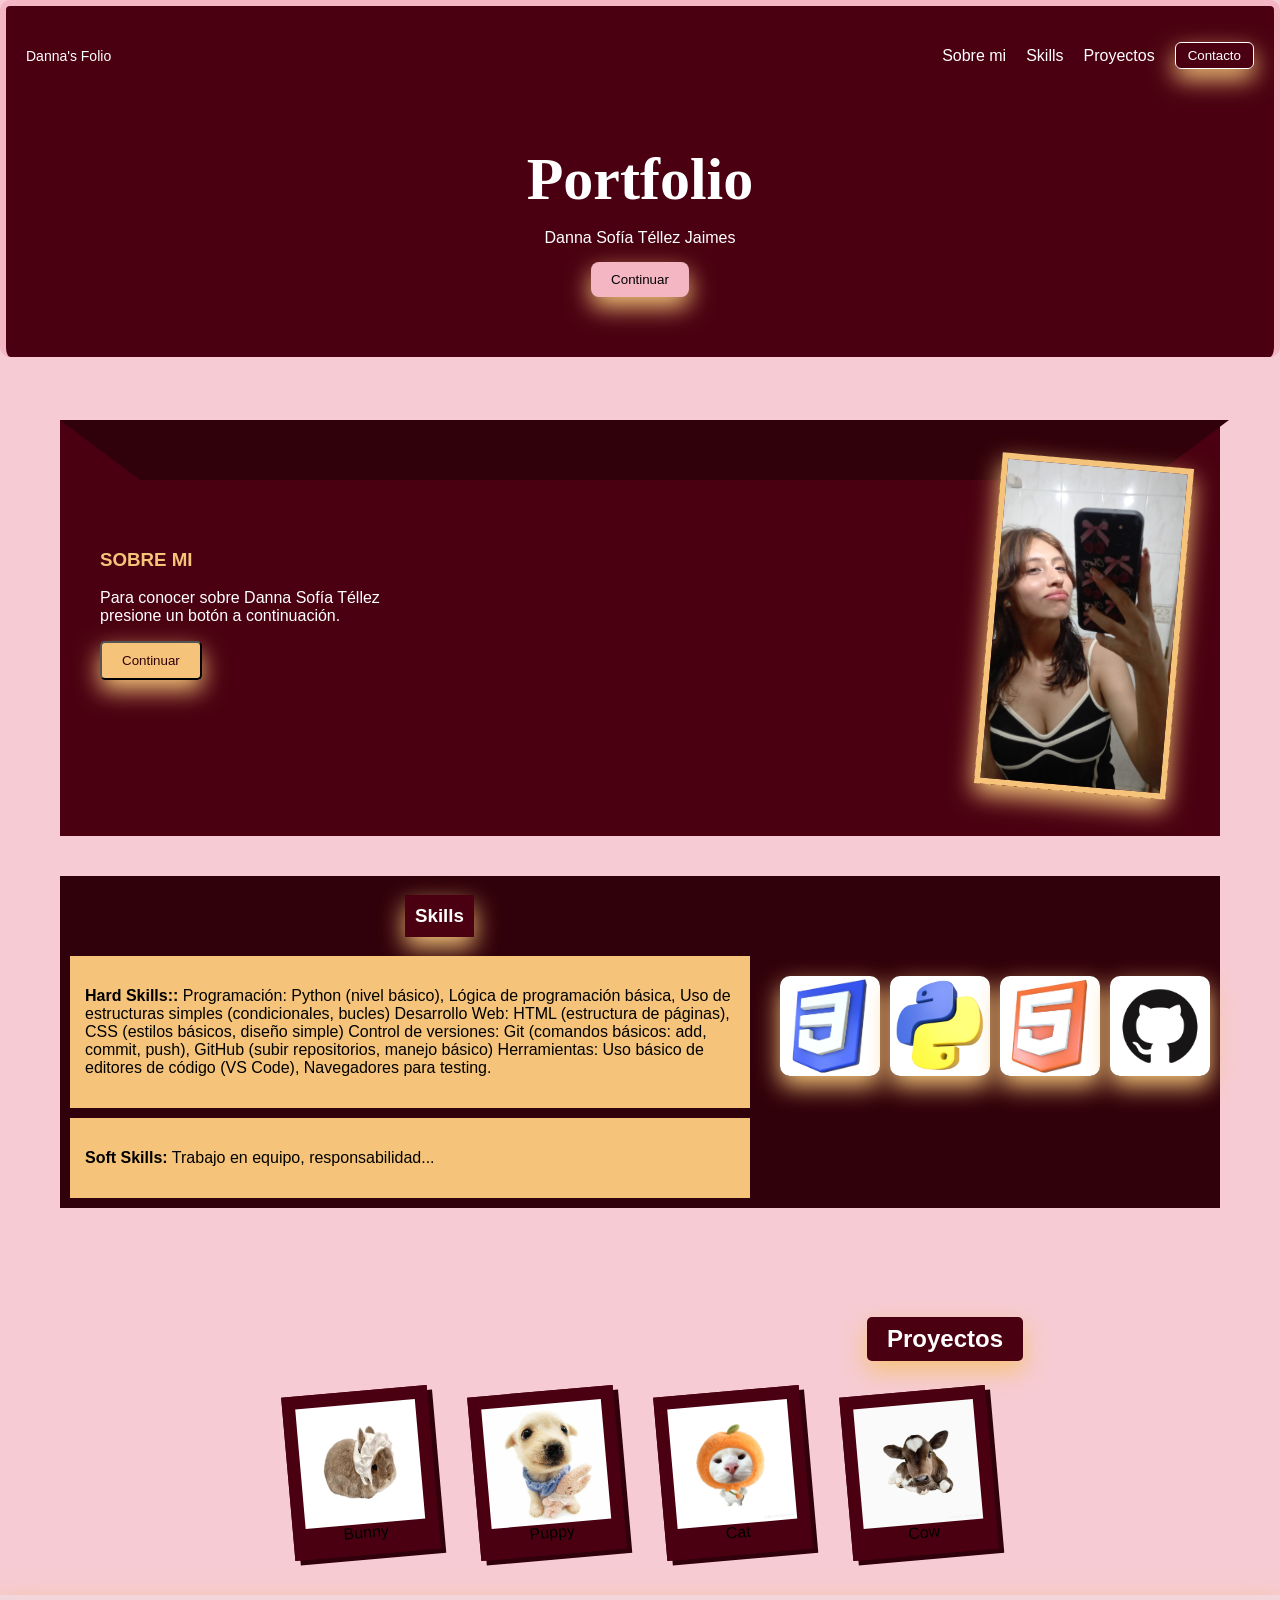
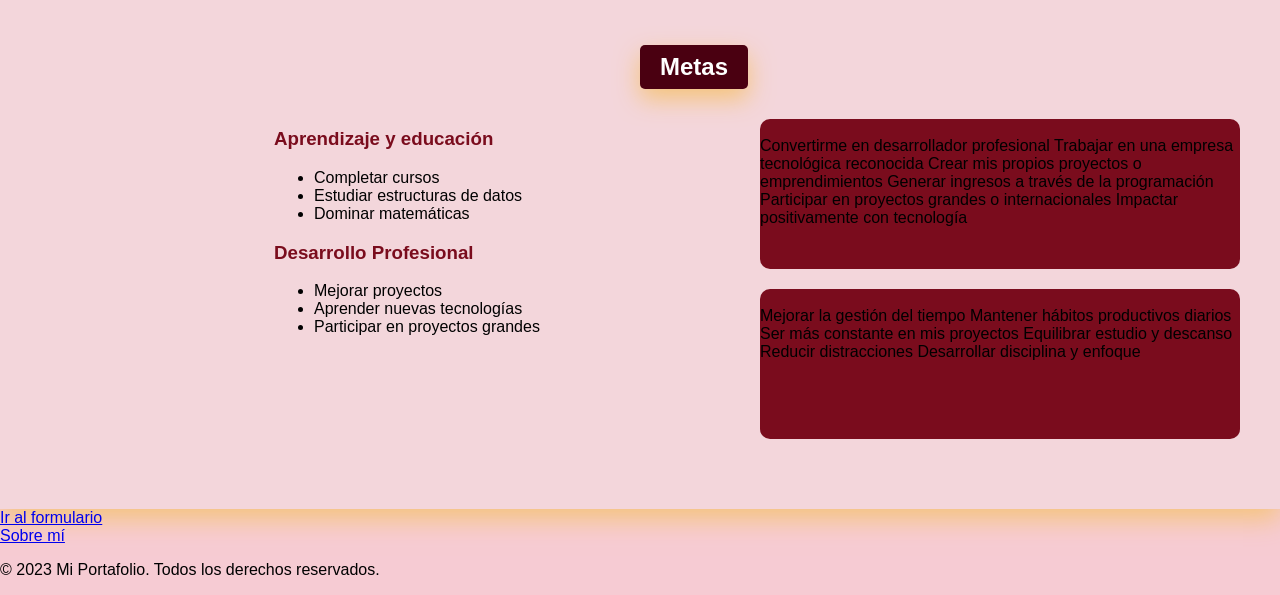
==== index.html @ 98235363 "first commit" ====
<!DOCTYPE html>
<html lang="es">

<head>
    <meta charset="UTF-8">
    <title>Portfolio</title>
    <link rel="stylesheet" href="style1.css">
</head>

<body>
    <main>
        <header class="hero">

            <nav class="navbar">
                <div class="logo">Danna's Folio</div>
                <ul class="menu">
                    <li>Sobre mi</li>
                    <li>Skills</li>
                    <li>Proyectos</li>
                    <li><button class="btn-nav">Contacto</button></li>
                </ul>
            </nav>

            <!-- CONTENIDO -->
            <div class="hero-content">
                <h1>Portfolio</h1>
                <p>Danna Sofía Téllez Jaimes</p>
                <button button onclick="window.location.href='sobre-mi.html'" class="btn-main">Continuar</button>
            </div>

        </header>
        <section class="about">

            <!-- SOBRE MI -->
            <div class="about-card">
                <div class="text">
                    <h3>SOBRE MI</h3>
                    <p>Para conocer sobre Danna Sofía Téllez presione un botón a continuación.</p>
                    <button onclick="window.location.href='sobre-mi.html'" class="btn">Continuar</button>
                </div>

                <div class="photo">
                    <img src="img/sobre-mi.jpg" alt="foto sobre mi">
                </div>
            </div>

            <!-- SKILLS -->
            <div class="skills-section">

                <div class="skills">
                    <h3>Skills</h3>
                    <div class="skills-box">
                        <p><strong>Hard Skills::</strong> Programación: Python (nivel básico), Lógica de programación
                            básica, Uso de estructuras simples (condicionales, bucles)
                            Desarrollo Web: HTML (estructura de páginas), CSS (estilos básicos, diseño simple)
                            Control de versiones: Git (comandos básicos: add, commit, push), GitHub (subir repositorios,
                            manejo básico)
                            Herramientas: Uso básico de editores de código (VS Code), Navegadores para testing.</p>
                    </div>
                    <div class="skills-box">
                        <p><strong>Soft Skills:</strong> Trabajo en equipo, responsabilidad...</p>
                    </div>
                </div>

                <!-- PANEL DERECHO DECORATIVO -->
                <div class="decor">
                    <div><img src="img/css.jpg" alt="CSS"></div>
                    <div><img src="img/python.jpg" alt="Python"></div>
                    <div><img src="img/html.jpg" alt="HTML"></div>
                    <div><img src="img/git.jpg" alt="GitHub"></div>
                </div>

            </div>

        </section>
        <!-- PROYECTOS -->
        <section class="proyectos">
            <h2 class="titulo">Proyectos</h2>

            <div class="cards">
                <div class="card">
                    <img src="img/bunny.jpg" alt="">Bunny<a href="https://github.com/sunisonfire/examen-GitHub.git"></a>
                </div>
                <div class="card">
                    <img src="img/puppy.jpg" alt="">Puppy<a href="https://github.com/sunisonfire/examen-GitHub.git"></a>
                </div>
                <div class="card">
                    <img src="img/cat.jpg" alt="">Cat<a href="https://github.com/sunisonfire/examen-GitHub.git"></a>
                </div>
                <div class="card">
                    <img src="img/cow.jpg" alt="">Cow<a href="https://github.com/sunisonfire/examen-GitHub.git"></a>
                </div>
            </div>
        </section>

        <!-- METAS -->
        <section class="metas">
            <h2 class="titulo">Metas</h2>

            <div class="contenido">
                <div class="texto">
                    <h3>Aprendizaje y educación</h3>
                    <ul>
                        <li>Completar cursos</li>
                        <li>Estudiar estructuras de datos</li>
                        <li>Dominar matemáticas</li>
                    </ul>

                    <h3>Desarrollo Profesional</h3>
                    <ul>
                        <li>Mejorar proyectos</li>
                        <li>Aprender nuevas tecnologías</li>
                        <li>Participar en proyectos grandes</li>
                    </ul>
                </div>

                <div class="imagenes">
                    <div class="box"><br>Convertirme en desarrollador profesional
                        Trabajar en una empresa tecnológica reconocida
                        Crear mis propios proyectos o emprendimientos
                        Generar ingresos a través de la programación
                        Participar en proyectos grandes o internacionales
                        Impactar positivamente con tecnología</div>
                    <div class="box"><br>Mejorar la gestión del tiempo
                        Mantener hábitos productivos diarios
                        Ser más constante en mis proyectos
                        Equilibrar estudio y descanso
                        Reducir distracciones
                        Desarrollar disciplina y enfoque</div>
                </div>
            </div>
        </section>

        <section>
            <a href="formulario.html">Ir al formulario</a>
        </section>

        <section>
            <a href="sobre-mi.html">Sobre mí</a>
        </section>
    </main>
    <footer>
        <p>&copy; 2023 Mi Portafolio. Todos los derechos reservados.</p>
    </footer>
</body>

</html>
---- style1.css ----
body {
    margin: 0;
    background: #e6a8b5;
    /* rosado de fondo */
    font-family: Arial, sans-serif;
}

/* HERO */
.hero {
    background: #4A0011;
    color: white;
    padding: 20px;
    border: 6px solid #f5b6c4;
    border-bottom: 1300px;
    border-radius: 10px 10px 10px 10px;
}

/* NAVBAR */
.navbar {
    display: flex;
    justify-content: space-between;
    align-items: center;
}

.logo {
    font-size: 14px;
}

.menu {
    display: flex;
    list-style: none;
    gap: 20px;
    align-items: center;
}

.menu li {
    cursor: pointer;
}

.btn-nav {
    background: transparent;
    border: 1px solid #fff;
    color: white;
    padding: 5px 12px;
    border-radius: 6px;
    box-shadow: 0px 10px 25px #f5c47a;
}

/* TEXTO CENTRAL */
.hero-content {
    text-align: center;
    margin-top: 60px;
    margin-bottom: 40px;
}

.hero-content h1 {
    font-family: "Brush Script MT", cursive;
    font-size: 60px;
    margin: 0;
    background-color: transparent;
}

.hero-content p {
    margin: 15px 0;
}

.btn-main {
    background: #f5b6c4;
    border: none;
    padding: 10px 20px;
    border-radius: 8px;
    cursor: pointer;
    box-shadow: 0px 10px 25px #f5c47a;
}



body {
    background: #e6a8b5;
    font-family: Arial, sans-serif;
}

/* CONTENEDOR GENERAL */
.about {
    padding: 60px;
}

/* SOBRE MI */
.about-card {
    background: #4A0011;
    color: white;
    display: flex;
    justify-content: space-between;
    padding: 40px;
    position: relative;
    margin-top: 3px;
}

/* TRIÁNGULO DECORATIVO */
.about-card::before {
    content: "";
    position: absolute;
    top: 0;
    left: 0;
    width: 87%;
    height: 600px;
    border-left: 80px solid transparent;
    border-right: 80px solid transparent;
    border-top: 60px solid #30010a;
    border-bottom: 1000px solid transparent;
}

.text {
    max-width: 300px;
    margin-top: 70px;
}

.text h3 {
    color: #f5c47a;
}

.btn {
    background: #f5c47a;
    color: #30010a;
    padding: 10px 20px;
    border-radius: 5px;
    display: inline-block;
    box-shadow: 0px 10px 25px #f5c47a;
}

/* FOTO */
.photo img {
    width: 180px;
    border: 6px solid #f5c47a;
    transform: rotate(5deg);
    box-shadow: 0px 10px 25px #f5c47a;
}

/* SKILLS SECTION */
.skills-section {
    background-color: #30010a;
    display: flex;
    margin-top: 40px;
    gap: 30px;
}

/* SKILLS IZQUIERDA */
.skills {
    flex: 1;
}

.skills h3 {
    background: #4A0011;
    color: white;
    padding: 10px;
    margin-left: 50%;
    width: fit-content;
    box-shadow: 0px 10px 25px #f5c47a;
}

.skills-box {
    background: #f5c47a;
    padding: 15px;
    margin-top: 10px;
    margin-left: 10px;
    margin-bottom: 10px;
}

/* DECOR DERECHA */
.decor {
    margin-top: 100px;
    display: flex;
    align-items: right;
    gap: 10px;
    margin-right: 10px;
}

.decor img {
    width: 100px;
    height: 100px;
    border-radius: 10px;
    box-shadow: 0px 10px 25px #f5c47a;
}
.card {
    background: white;
    padding: 20px;
    margin: 10px;
    display: inline-block;
    transform: rotate(-5deg);
    border: 3px solid #4A0011;
}

.robot {
    background: white;
    padding: 15px;
    margin-top: 20px;
    transform: rotate(5deg);
    border: 2px solid #ccc;
}

body {
    margin: 0;
    font-family: "Segoe UI", sans-serif;
    background: #f6cbd3;
}

/* TITULOS */
.titulo {
    background: #4A0011;
    color: white;
    display: inline-block;
    padding: 8px 20px;
    border-radius: 5px;
    margin-bottom: 20px;
    margin-left: 50%;
    box-shadow: 0px 10px 25px #f5c47a;
}

/* PROYECTOS */
.proyectos {
    padding: 30px;
    text-align: center;
}

.cards {
    display: flex;
    justify-content: center;
    gap: 20px;
}

.card {
    background: #4A0011;
    padding: 10px;
    box-shadow: 5px 5px 0px #30010a;
}

.card img {
    display: block;
    width: 120px;
    height: 120px;
    background: white;
}

/* METAS */
.metas {
    background: #f3d6db;
    padding: 30px;
    box-shadow: 0px 10px 25px #f5c47a;
}

.contenido {
    display: flex;
    justify-content: space-between;
    gap: 20px;
}

/* TEXTO */
.texto {
    width: 60%;
    margin-left: 20%;
}

.texto h3 {
    color: #7a0c1d;
}

/* IMAGENES LATERALES */
.imagenes {
    display: flex;
    flex-direction: column;
    gap: 20px;
    margin: 10px 10px 40px 40px;
}

.box {
    height: 150px;
    width: 480px;
    background: #7a0c1d;
    border-radius: 10px;
}

.imagenes text{
    text-align: center;
    color: white;
}
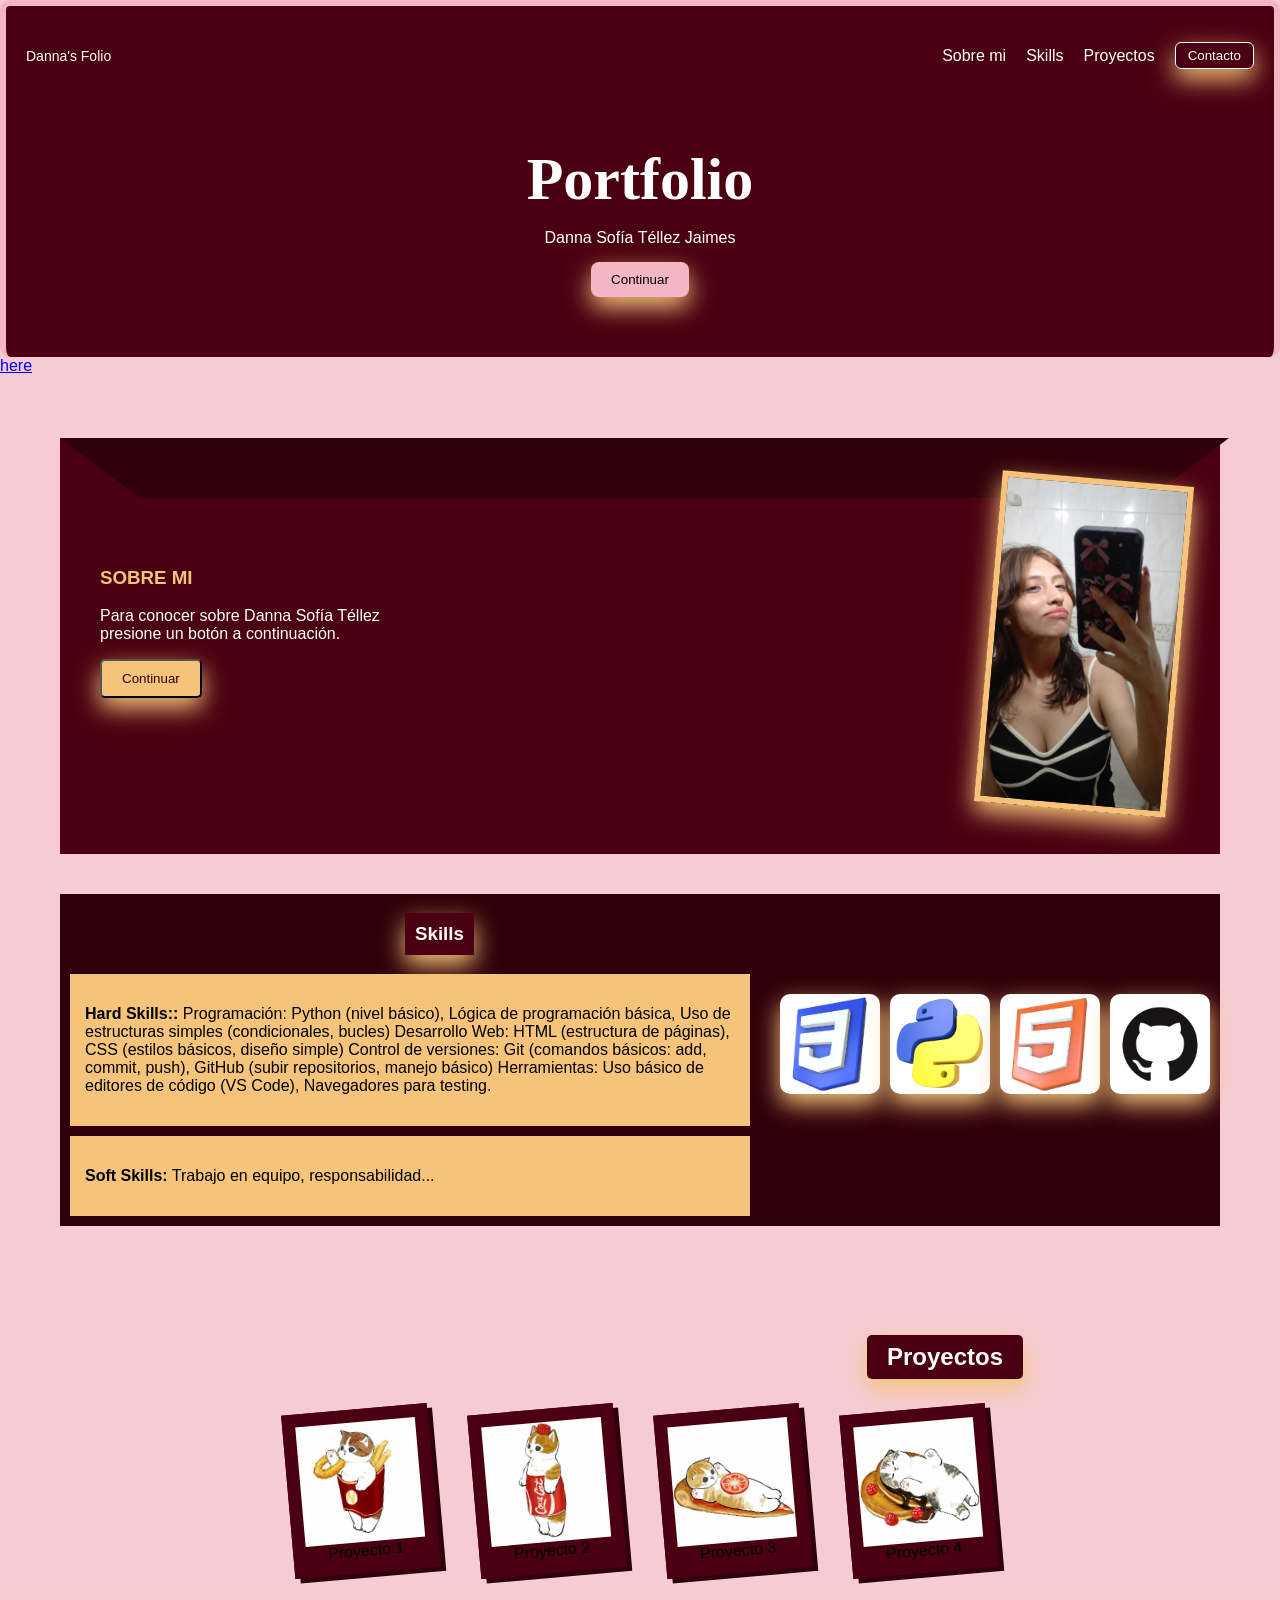
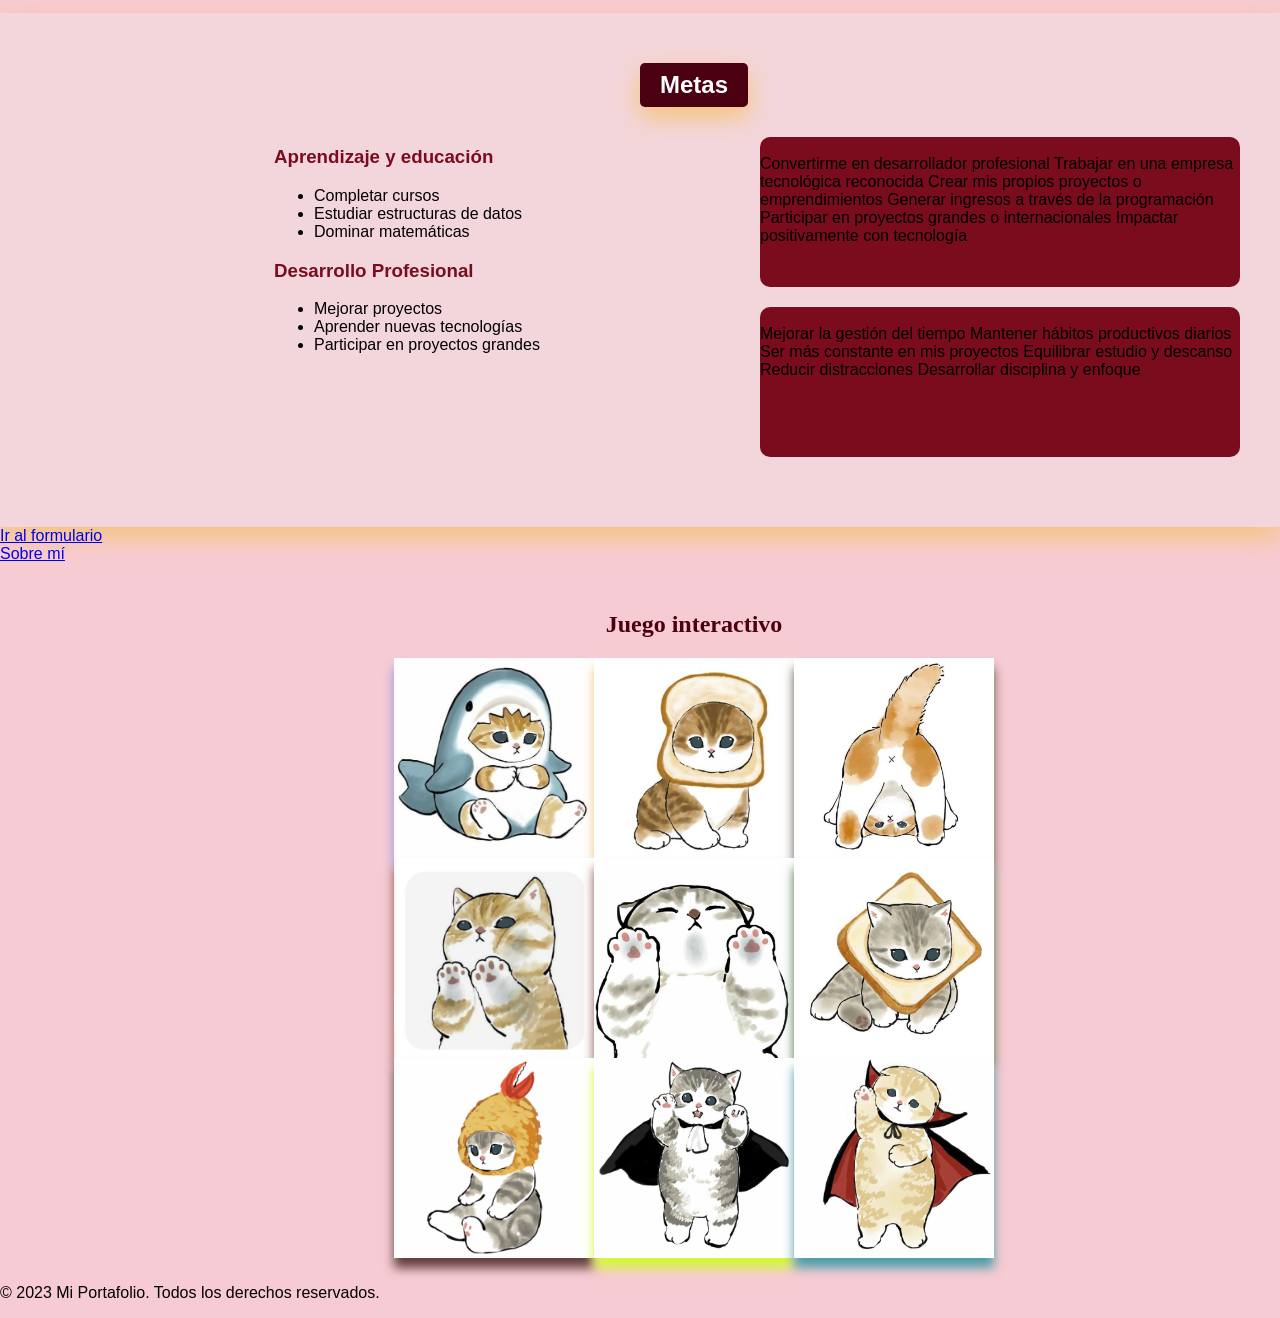
==== commit 1772adcb: "fourth commit: fix the main button" ====
--- a/index.html
+++ b/index.html
@@ -29,6 +29,7 @@
             </div>
 
         </header>
+        <a href="sobre-mi.html">here </a>
         <section class="about">
 
             <!-- SOBRE MI -->
@@ -36,7 +37,7 @@
                 <div class="text">
                     <h3>SOBRE MI</h3>
                     <p>Para conocer sobre Danna Sofía Téllez presione un botón a continuación.</p>
-                    <button onclick="window.location.href='sobre-mi.html'" class="btn">Continuar</button>
+                    <button button onclick="window.location.href='sobre-mi.html'" class="btn">Continuar</button>
                 </div>
 
                 <div class="photo">
@@ -79,16 +80,20 @@
 
             <div class="cards">
                 <div class="card">
-                    <img src="img/bunny.jpg" alt="">Bunny<a href="https://github.com/sunisonfire/examen-GitHub.git"></a>
+                    <img src="img/kit1.jpg" alt="">Proyecto 1<a
+                        href="https://github.com/sunisonfire/examen-GitHub.git"></a>
                 </div>
                 <div class="card">
-                    <img src="img/puppy.jpg" alt="">Puppy<a href="https://github.com/sunisonfire/examen-GitHub.git"></a>
+                    <img src="img/kit2.jpg" alt="">Proyecto 2<a
+                        href="https://github.com/sunisonfire/examen-GitHub.git"></a>
                 </div>
                 <div class="card">
-                    <img src="img/cat.jpg" alt="">Cat<a href="https://github.com/sunisonfire/examen-GitHub.git"></a>
+                    <img src="img/kit3.jpg" alt="">Proyecto 3<a
+                        href="https://github.com/sunisonfire/examen-GitHub.git"></a>
                 </div>
                 <div class="card">
-                    <img src="img/cow.jpg" alt="">Cow<a href="https://github.com/sunisonfire/examen-GitHub.git"></a>
+                    <img src="img/kit4.jpg" alt="">Proyecto 4<a
+                        href="https://github.com/sunisonfire/examen-GitHub.git"></a>
                 </div>
             </div>
         </section>
@@ -138,6 +143,19 @@
         <section>
             <a href="sobre-mi.html">Sobre mí</a>
         </section>
+        <br>
+        <section id="rude">
+            <h1> Juego interactivo </h1>
+            <img src="/img/cutie1.jpg" alt="Cutie 1" id="cutie1">
+            <img src="/img/cutie2.jpg" alt="Cutie 2" id="cutie2">
+            <img src="/img/cutie3.jpg" alt="Cutie 3" id="cutie3">
+            <img src="/img/cutie4.jpg" alt="Cutie 4" id="cutie4">
+            <img src="/img/cutie5.jpg" alt="Cutie 5" id="cutie5">
+            <img src="/img/cutie6.jpg" alt="Cutie 6" id="cutie6">
+            <img src="/img/cutie7.jpg" alt="Cutie 7" id="cutie7">
+            <img src="/img/cutie8.jpg" alt="Cutie 8" id="cutie8">
+            <img src="/img/cutie9.jpg" alt="Cutie 9" id="cutie9">
+        </section>
     </main>
     <footer>
         <p>&copy; 2023 Mi Portafolio. Todos los derechos reservados.</p>
--- a/style1.css
+++ b/style1.css
@@ -46,7 +46,7 @@
     box-shadow: 0px 10px 25px #f5c47a;
 }
 
-/* TEXTO CENTRAL */
+/* TEXTO CENTRAL*/
 .hero-content {
     text-align: center;
     margin-top: 60px;
@@ -282,4 +282,56 @@
 .imagenes text{
     text-align: center;
     color: white;
+}
+#rude{
+    display: grid;
+    grid-template-columns: repeat(3, 1fr);
+    padding: 10px;
+    margin: 0 30%;
+}
+#rude img{
+    height: 200px;
+    width: 200px;
+    object-fit: cover;
+}
+#cutie1{
+    box-shadow: 0px 10px 10px #8994f5;
+    grid-column: span 1;
+    grid-row: span 1;
+    margin: auto;
+    grid: auto;
+}
+#cutie2{
+    box-shadow: 0px 10px 10px #f5c47a;
+}
+#cutie3{
+    box-shadow: 0px 10px 10px #615b52;
+}
+#cutie4{
+    box-shadow: 0px 10px 10px #914f4f;
+}
+#cutie5{
+    box-shadow: 0px 10px 10px #914f4f;
+}
+#cutie6{
+    box-shadow: 0px 10px 10px #487448;
+}
+#cutie7{
+    box-shadow: 0px 10px 10px #633e3e;
+}
+#cutie8{
+    box-shadow: 0px 10px 10px #d5f838;
+}
+#cutie9{
+    box-shadow: 0px 10px 10px #4e9faa;
+}
+#rude img:hover{
+    transform: scale(1.2);
+    transition: 0.3s;
+}
+#rude h1{
+    grid-column: span 3;
+    text-align: center;
+    color: #4A0011;
+    font-family: "Brush Script MT", cursive;
 }
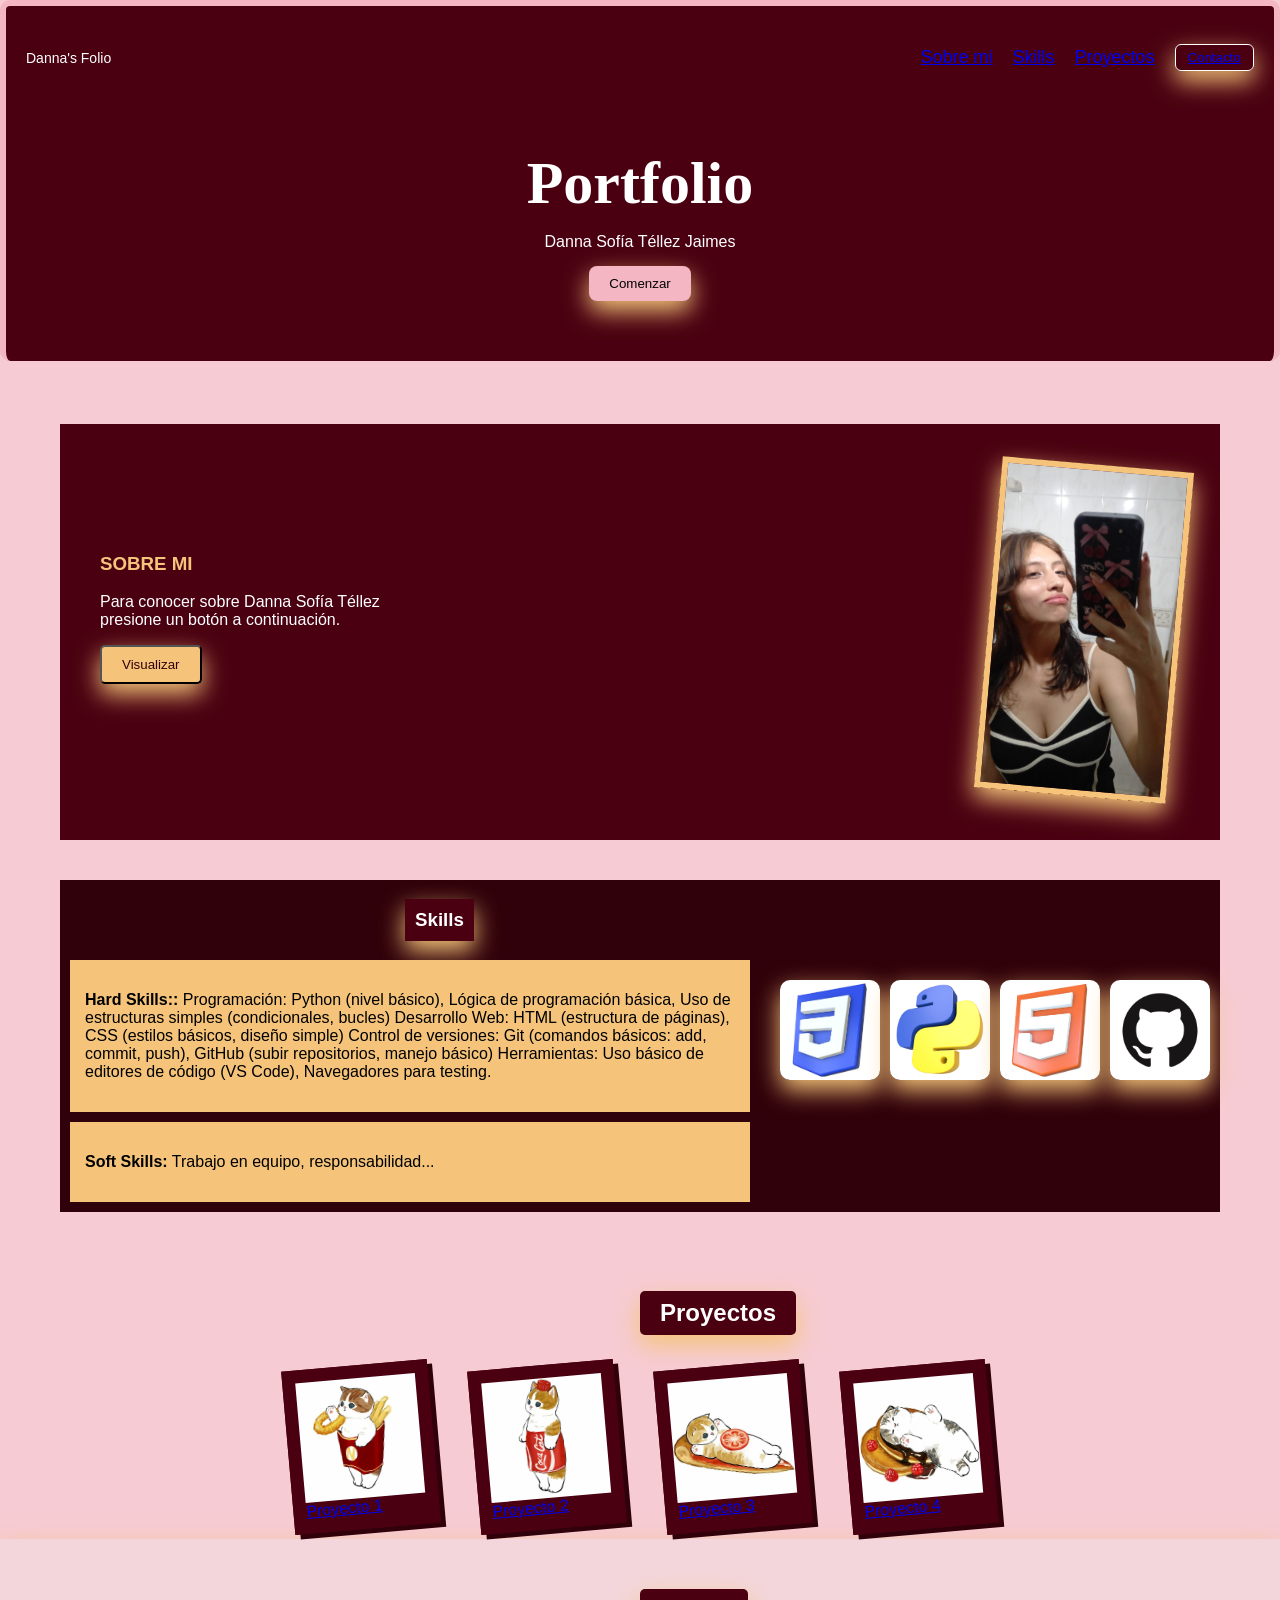
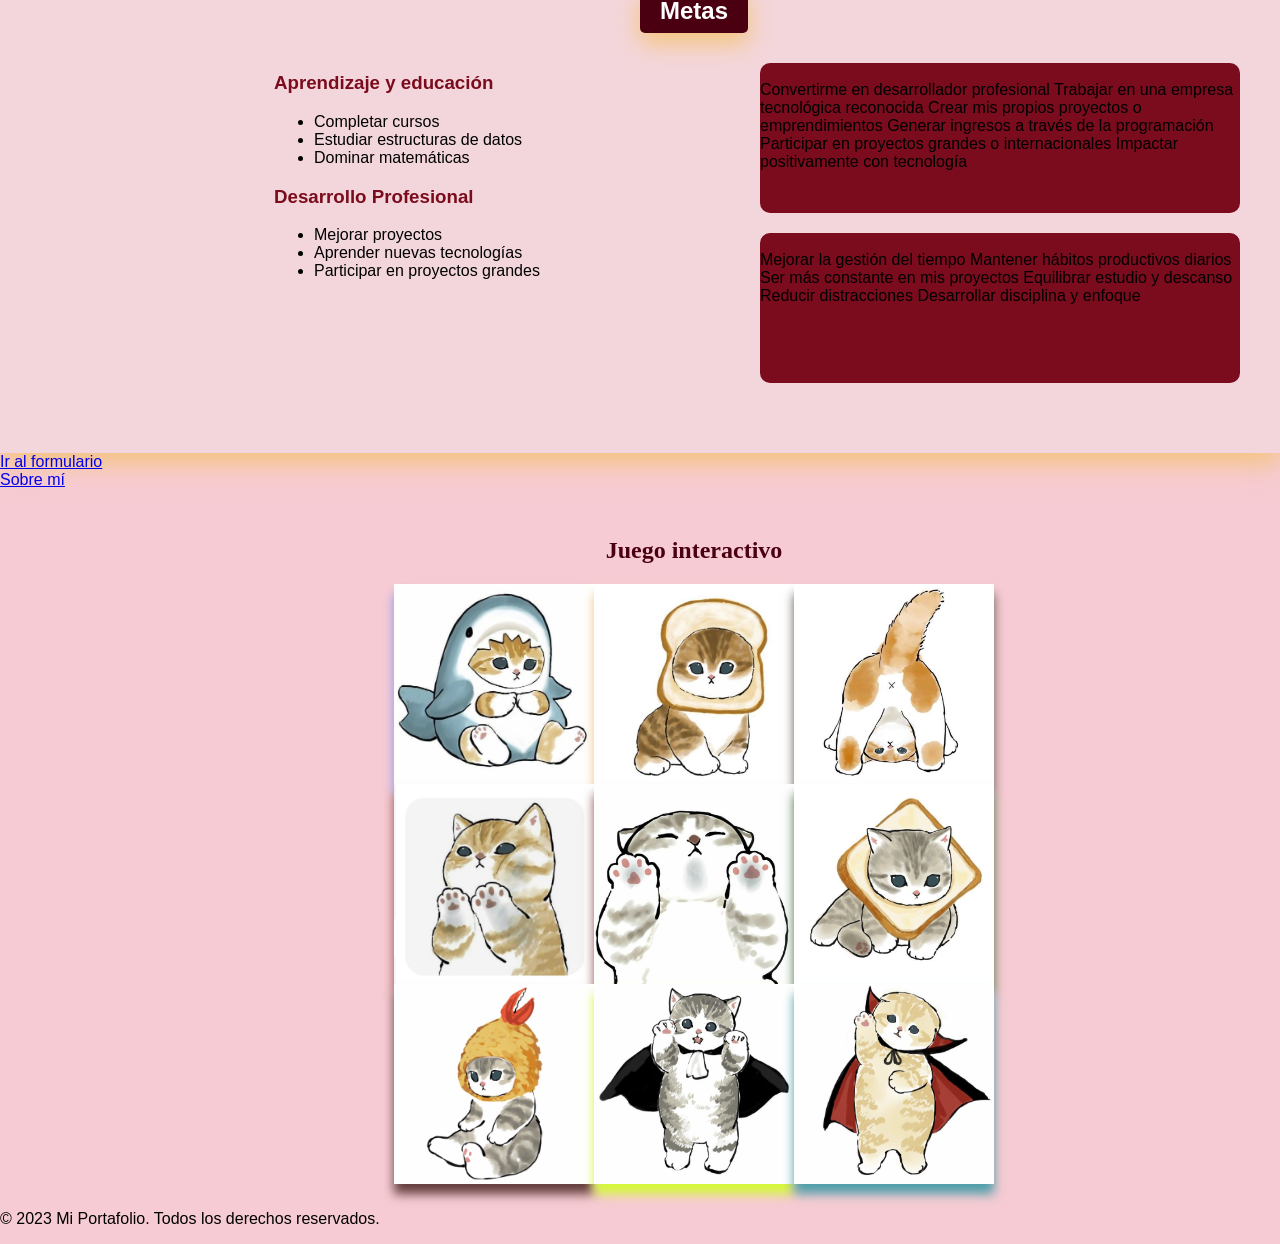
==== commit ecf3d10b: "fifth commit: urls fixed" ====
--- a/index.html
+++ b/index.html
@@ -14,10 +14,10 @@
             <nav class="navbar">
                 <div class="logo">Danna's Folio</div>
                 <ul class="menu">
-                    <li>Sobre mi</li>
-                    <li>Skills</li>
-                    <li>Proyectos</li>
-                    <li><button class="btn-nav">Contacto</button></li>
+                    <li><a href="#about">Sobre mi</a></li>
+                    <li><a href="#skills-section">Skills</a></li>
+                    <li><a href="#proyectos">Proyectos</a></li>
+                    <li><button class="btn-nav"><a href="formulario.html">Contacto</a></button></li>
                 </ul>
             </nav>
 
@@ -25,19 +25,18 @@
             <div class="hero-content">
                 <h1>Portfolio</h1>
                 <p>Danna Sofía Téllez Jaimes</p>
-                <button button onclick="window.location.href='sobre-mi.html'" class="btn-main">Continuar</button>
+                <button button onclick="window.location.href='#about'" class="btn-main">Comenzar</button>
             </div>
 
         </header>
-        <a href="sobre-mi.html">here </a>
-        <section class="about">
+        <section id="about">
 
             <!-- SOBRE MI -->
             <div class="about-card">
                 <div class="text">
                     <h3>SOBRE MI</h3>
                     <p>Para conocer sobre Danna Sofía Téllez presione un botón a continuación.</p>
-                    <button button onclick="window.location.href='sobre-mi.html'" class="btn">Continuar</button>
+                    <button onclick="location.href='sobre-mi.html'" class="btn">Visualizar</button>
                 </div>
 
                 <div class="photo">
@@ -46,7 +45,7 @@
             </div>
 
             <!-- SKILLS -->
-            <div class="skills-section">
+            <div id="skills-section">
 
                 <div class="skills">
                     <h3>Skills</h3>
@@ -75,25 +74,21 @@
 
         </section>
         <!-- PROYECTOS -->
-        <section class="proyectos">
+        <section id="proyectos">
             <h2 class="titulo">Proyectos</h2>
 
             <div class="cards">
                 <div class="card">
-                    <img src="img/kit1.jpg" alt="">Proyecto 1<a
-                        href="https://github.com/sunisonfire/examen-GitHub.git"></a>
+                    <img src="img/kit1.jpg" alt=""><a href="https://github.com/sunisonfire/examen-GitHub.git">Proyecto 1</a>
                 </div>
                 <div class="card">
-                    <img src="img/kit2.jpg" alt="">Proyecto 2<a
-                        href="https://github.com/sunisonfire/examen-GitHub.git"></a>
+                    <img src="img/kit2.jpg" alt=""><a href="https://github.com/sunisonfire/examen-GitHub.git">Proyecto 2</a>
                 </div>
                 <div class="card">
-                    <img src="img/kit3.jpg" alt="">Proyecto 3<a
-                        href="https://github.com/sunisonfire/examen-GitHub.git"></a>
+                    <img src="img/kit3.jpg" alt=""><a href="https://github.com/sunisonfire/examen-GitHub.git">Proyecto 3</a>
                 </div>
                 <div class="card">
-                    <img src="img/kit4.jpg" alt="">Proyecto 4<a
-                        href="https://github.com/sunisonfire/examen-GitHub.git"></a>
+                    <img src="img/kit4.jpg" alt=""><a href="https://github.com/sunisonfire/examen-GitHub.git">Proyecto 4</a>
                 </div>
             </div>
         </section>
--- a/style1.css
+++ b/style1.css
@@ -20,6 +20,15 @@
     display: flex;
     justify-content: space-between;
     align-items: center;
+    color: white;
+    font-size: 18px;
+    text-decoration: none;
+}
+
+.navbar text {
+    color: white;
+    font-size: 18px;
+    text-decoration: none;
 }
 
 .logo {
@@ -81,7 +90,7 @@
 }
 
 /* CONTENEDOR GENERAL */
-.about {
+#about {
     padding: 60px;
 }
 
@@ -96,19 +105,7 @@
     margin-top: 3px;
 }
 
-/* TRIÁNGULO DECORATIVO */
-.about-card::before {
-    content: "";
-    position: absolute;
-    top: 0;
-    left: 0;
-    width: 87%;
-    height: 600px;
-    border-left: 80px solid transparent;
-    border-right: 80px solid transparent;
-    border-top: 60px solid #30010a;
-    border-bottom: 1000px solid transparent;
-}
+
 
 .text {
     max-width: 300px;
@@ -137,7 +134,7 @@
 }
 
 /* SKILLS SECTION */
-.skills-section {
+#skills-section {
     background-color: #30010a;
     display: flex;
     margin-top: 40px;
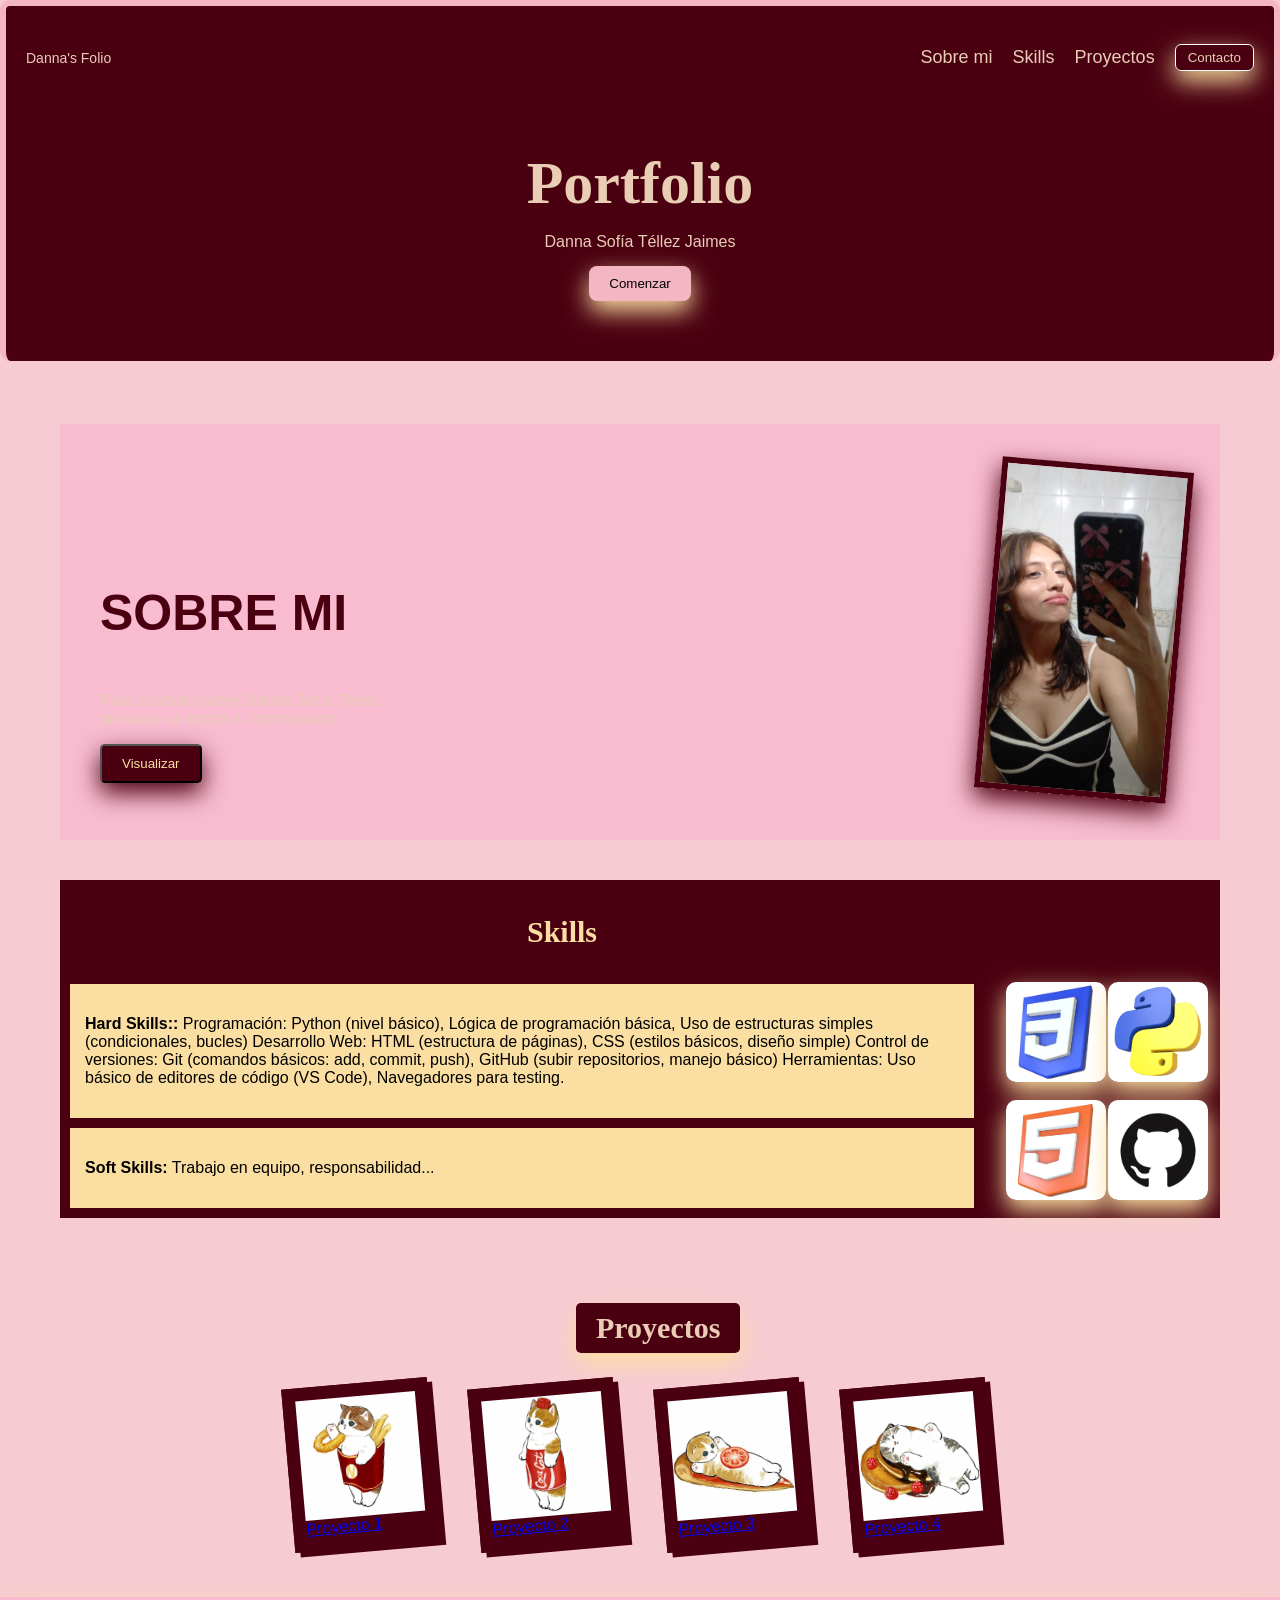
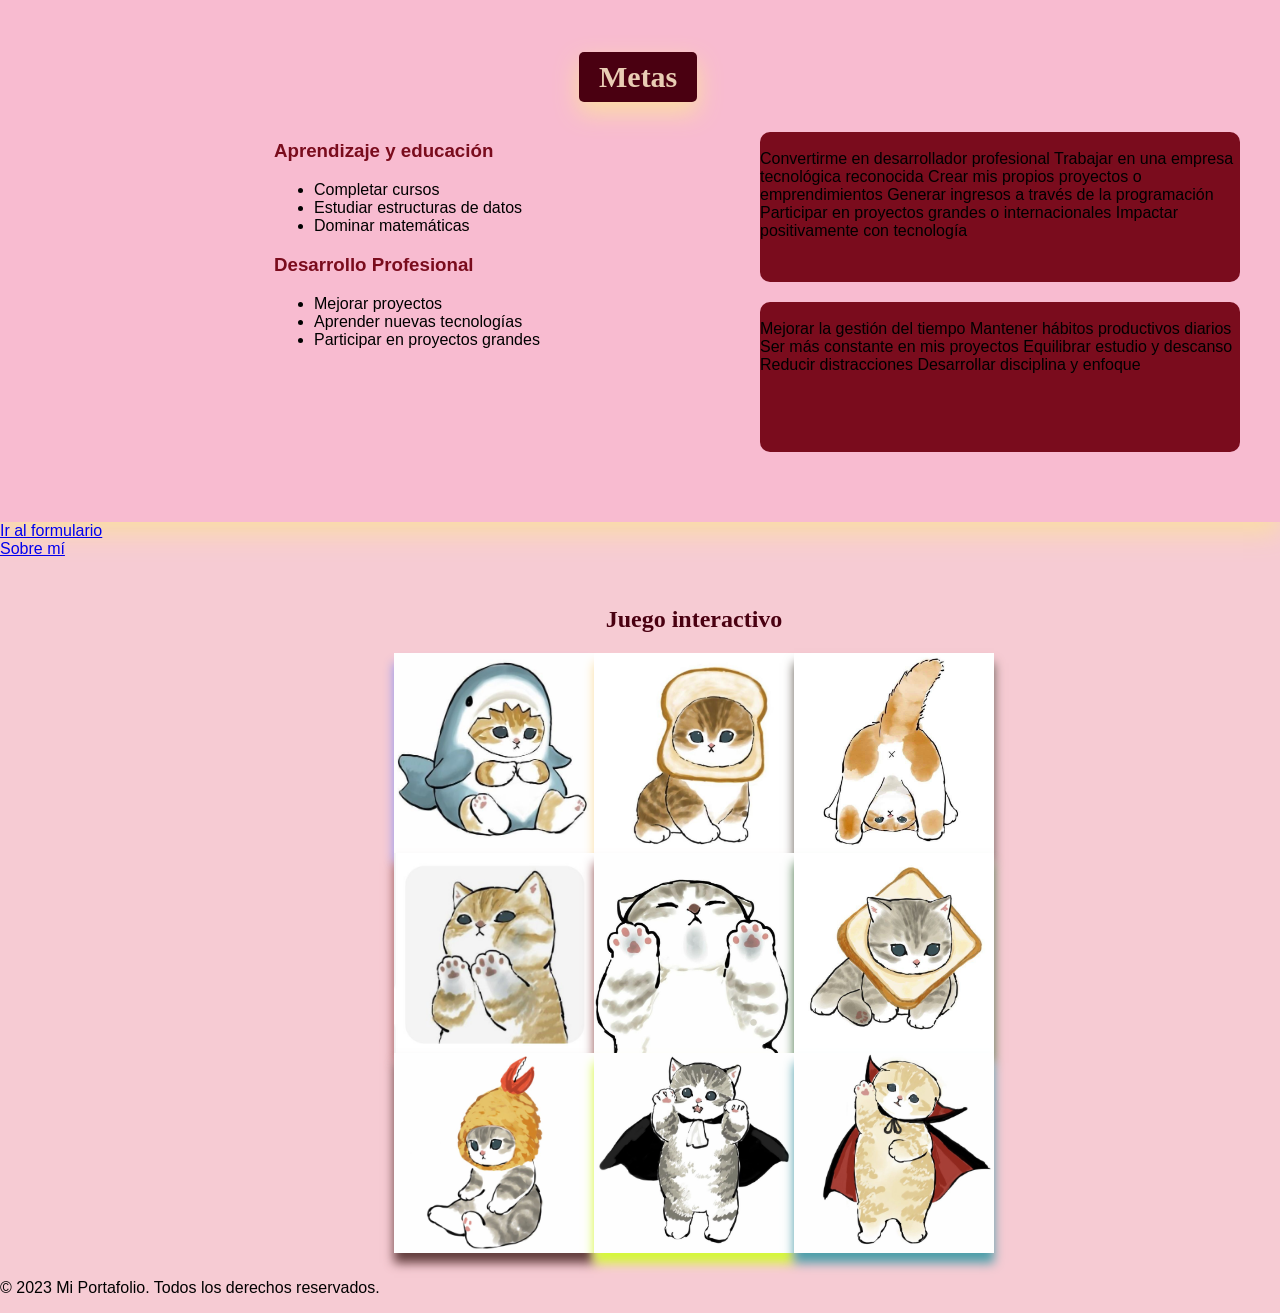
==== commit 279dcb44: "tenth: so much changes that i cant describe" ====
--- a/index.html
+++ b/index.html
@@ -48,7 +48,7 @@
             <div id="skills-section">
 
                 <div class="skills">
-                    <h3>Skills</h3>
+                    <h2>Skills</h2>
                     <div class="skills-box">
                         <p><strong>Hard Skills::</strong> Programación: Python (nivel básico), Lógica de programación
                             básica, Uso de estructuras simples (condicionales, bucles)
--- a/style1.css
+++ b/style1.css
@@ -1,14 +1,19 @@
 body {
     margin: 0;
-    background: #e6a8b5;
+    background: #F5D0D0
+;
     /* rosado de fondo */
     font-family: Arial, sans-serif;
 }
 
-/* HERO */
+/* F8BBD0 PINK 
+F5D0D0 soft PINK
+FBDFA2 YELLOW
+4A0011 RED 
+e9cdb4 e9cdb4*/
 .hero {
     background: #4A0011;
-    color: white;
+    color: #e9cdb4;
     padding: 20px;
     border: 6px solid #f5b6c4;
     border-bottom: 1300px;
@@ -20,13 +25,13 @@
     display: flex;
     justify-content: space-between;
     align-items: center;
-    color: white;
+    color: #e9cdb4;
     font-size: 18px;
     text-decoration: none;
 }
 
 .navbar text {
-    color: white;
+    color: #e9cdb4;
     font-size: 18px;
     text-decoration: none;
 }
@@ -42,17 +47,19 @@
     align-items: center;
 }
 
-.menu li {
+.menu li a {
     cursor: pointer;
+    color: #e9cdb4;
+    text-decoration: none;
 }
 
 .btn-nav {
     background: transparent;
     border: 1px solid #fff;
-    color: white;
+    color: #e9cdb4;
     padding: 5px 12px;
     border-radius: 6px;
-    box-shadow: 0px 10px 25px #f5c47a;
+    box-shadow: 0px 10px 25px #FBDFA2;
 }
 
 /* TEXTO CENTRAL*/
@@ -79,7 +86,7 @@
     padding: 10px 20px;
     border-radius: 8px;
     cursor: pointer;
-    box-shadow: 0px 10px 25px #f5c47a;
+    box-shadow: 0px 10px 25px #FBDFA2;
 }
 
 
@@ -96,8 +103,8 @@
 
 /* SOBRE MI */
 .about-card {
-    background: #4A0011;
-    color: white;
+    background: #F8BBD0;
+    color: #e9cdb4;
     display: flex;
     justify-content: space-between;
     padding: 40px;
@@ -106,36 +113,36 @@
 }
 
 
-
 .text {
     max-width: 300px;
     margin-top: 70px;
 }
 
 .text h3 {
-    color: #f5c47a;
+    color: #4A0011;
+    font-size: 50px;
 }
 
 .btn {
-    background: #f5c47a;
-    color: #30010a;
+    background: #4A0011;
+    color: #FBDFA2;
     padding: 10px 20px;
     border-radius: 5px;
     display: inline-block;
-    box-shadow: 0px 10px 25px #f5c47a;
+    box-shadow: 0px 10px 25px #4A0011;
 }
 
 /* FOTO */
 .photo img {
     width: 180px;
-    border: 6px solid #f5c47a;
+    border: 6px solid #4A0011;
     transform: rotate(5deg);
-    box-shadow: 0px 10px 25px #f5c47a;
+    box-shadow: 0px 10px 25px #4A0011;
 }
 
 /* SKILLS SECTION */
 #skills-section {
-    background-color: #30010a;
+    background-color: #4A0011;
     display: flex;
     margin-top: 40px;
     gap: 30px;
@@ -146,17 +153,17 @@
     flex: 1;
 }
 
-.skills h3 {
-    background: #4A0011;
-    color: white;
+.skills h2 {
+    color: #FBDFA2;
+    font-size: 30px;
     padding: 10px;
     margin-left: 50%;
     width: fit-content;
-    box-shadow: 0px 10px 25px #f5c47a;
+    font-family: "Brush Script MT", cursive;
 }
 
 .skills-box {
-    background: #f5c47a;
+    background: #FBDFA2;
     padding: 15px;
     margin-top: 10px;
     margin-left: 10px;
@@ -168,18 +175,25 @@
     margin-top: 100px;
     display: flex;
     align-items: right;
-    gap: 10px;
+    gap: 2px;
     margin-right: 10px;
+    display: grid;
+    grid-template-columns: repeat(2, 1fr);
+    padding: 2px;
 }
 
 .decor img {
     width: 100px;
     height: 100px;
     border-radius: 10px;
-    box-shadow: 0px 10px 25px #f5c47a;
+    box-shadow: 0px 10px 25px #FBDFA2;
+}
+.decor img:hover{
+    transform: scale(1.2);
+    transition: 0.3s;
 }
 .card {
-    background: white;
+    background: e9cdb4;
     padding: 20px;
     margin: 10px;
     display: inline-block;
@@ -188,7 +202,7 @@
 }
 
 .robot {
-    background: white;
+    background: e9cdb4;
     padding: 15px;
     margin-top: 20px;
     transform: rotate(5deg);
@@ -204,13 +218,15 @@
 /* TITULOS */
 .titulo {
     background: #4A0011;
-    color: white;
+    color: #e9cdb4;
     display: inline-block;
+    font-size: 30px;
     padding: 8px 20px;
     border-radius: 5px;
     margin-bottom: 20px;
-    margin-left: 50%;
-    box-shadow: 0px 10px 25px #f5c47a;
+    margin-left: 45%;
+    box-shadow: 0px 10px 25px #FBDFA2;
+    font-family: "Brush Script MT", cursive;
 }
 
 /* PROYECTOS */
@@ -218,6 +234,10 @@
     padding: 30px;
     text-align: center;
 }
+.proyectos img a{
+    color: #e9cdb4;
+    text-decoration: none;
+}
 
 .cards {
     display: flex;
@@ -228,21 +248,23 @@
 .card {
     background: #4A0011;
     padding: 10px;
-    box-shadow: 5px 5px 0px #30010a;
+    box-shadow: 5px 5px 0px #4A0011;
 }
 
 .card img {
     display: block;
     width: 120px;
     height: 120px;
-    background: white;
+    background: e9cdb4;
 }
 
 /* METAS */
 .metas {
     background: #f3d6db;
     padding: 30px;
-    box-shadow: 0px 10px 25px #f5c47a;
+    margin-top: 40px;
+    box-shadow: 0px 10px 25px #FBDFA2;
+    background-color: #F8BBD0;
 }
 
 .contenido {
@@ -274,11 +296,12 @@
     width: 480px;
     background: #7a0c1d;
     border-radius: 10px;
+
 }
 
 .imagenes text{
     text-align: center;
-    color: white;
+    color: e9cdb4;
 }
 #rude{
     display: grid;
@@ -299,7 +322,7 @@
     grid: auto;
 }
 #cutie2{
-    box-shadow: 0px 10px 10px #f5c47a;
+    box-shadow: 0px 10px 10px #FBDFA2;
 }
 #cutie3{
     box-shadow: 0px 10px 10px #615b52;
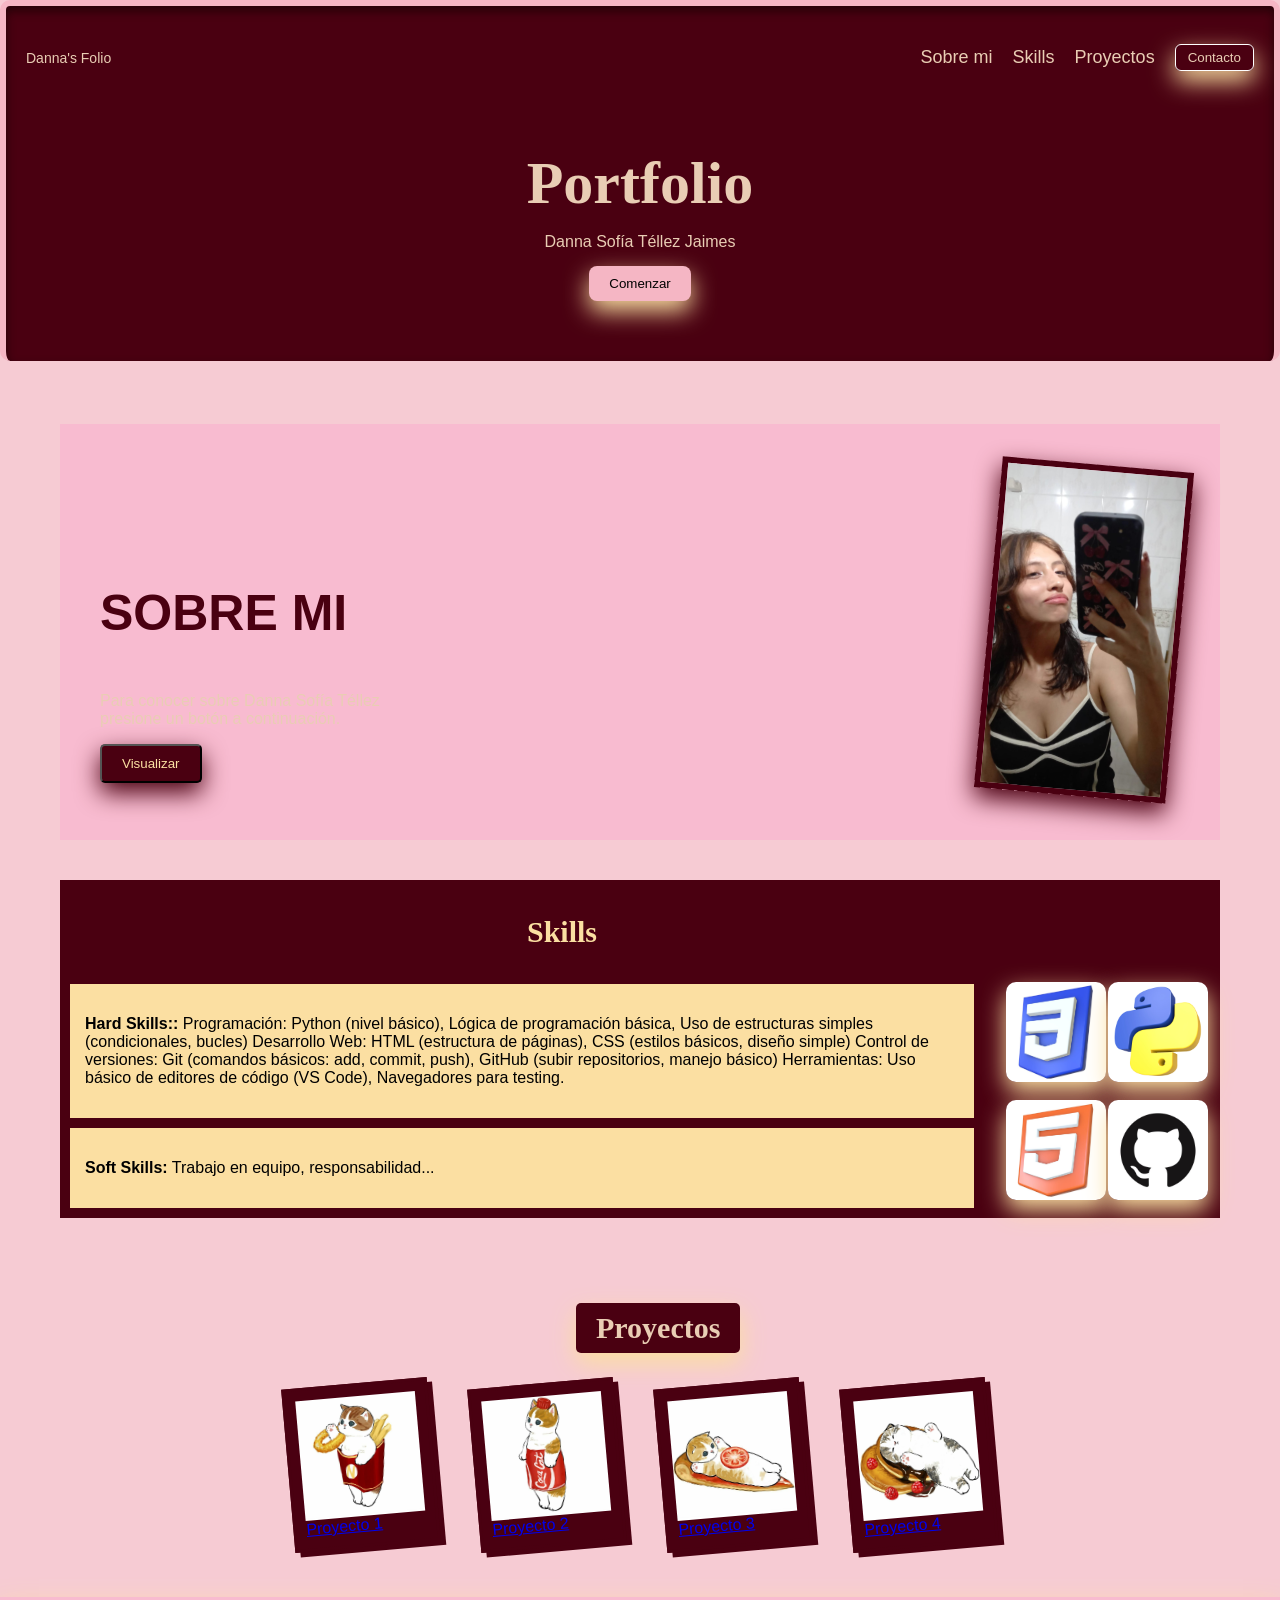
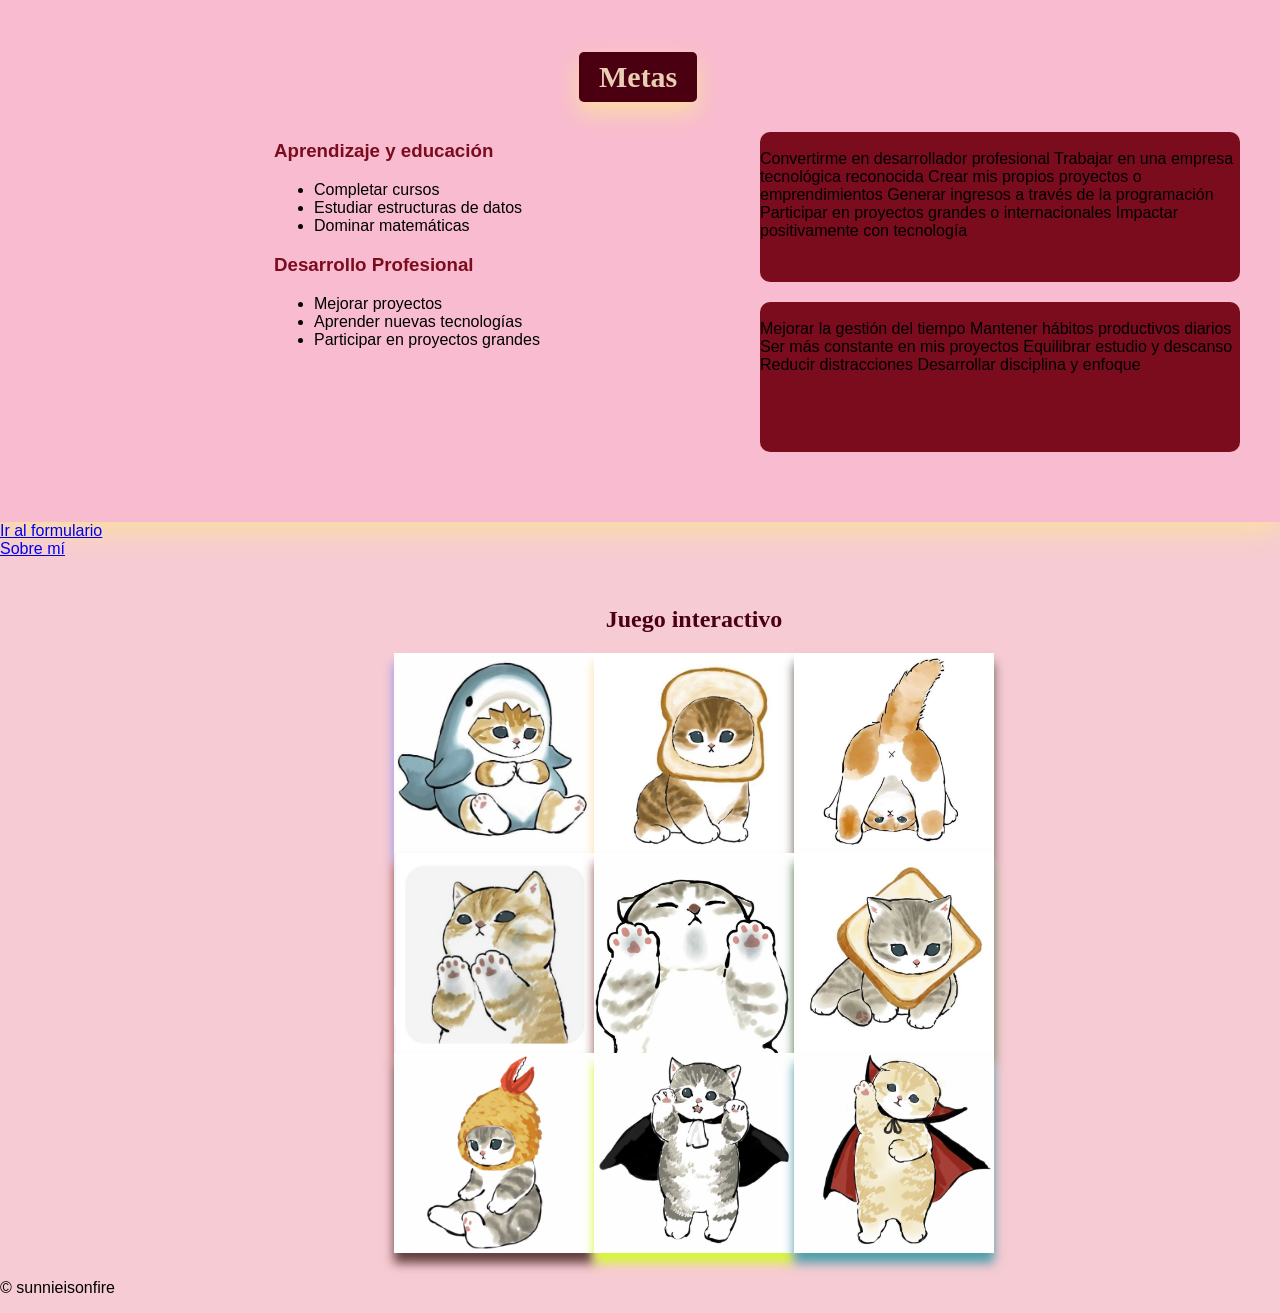
==== commit f59bcb91: "final boss" ====
--- a/index.html
+++ b/index.html
@@ -10,7 +10,6 @@
 <body>
     <main>
         <header class="hero">
-
             <nav class="navbar">
                 <div class="logo">Danna's Folio</div>
                 <ul class="menu">
@@ -62,7 +61,6 @@
                     </div>
                 </div>
 
-                <!-- PANEL DERECHO DECORATIVO -->
                 <div class="decor">
                     <div><img src="img/css.jpg" alt="CSS"></div>
                     <div><img src="img/python.jpg" alt="Python"></div>
@@ -73,7 +71,7 @@
             </div>
 
         </section>
-        <!-- PROYECTOS -->
+
         <section id="proyectos">
             <h2 class="titulo">Proyectos</h2>
 
@@ -93,7 +91,6 @@
             </div>
         </section>
 
-        <!-- METAS -->
         <section class="metas">
             <h2 class="titulo">Metas</h2>
 
@@ -153,7 +150,7 @@
         </section>
     </main>
     <footer>
-        <p>&copy; 2023 Mi Portafolio. Todos los derechos reservados.</p>
+        <p>&copy; sunnieisonfire</p>
     </footer>
 </body>
 
--- a/style1.css
+++ b/style1.css
@@ -1,8 +1,6 @@
 body {
     margin: 0;
-    background: #F5D0D0
-;
-    /* rosado de fondo */
+    background: #F5D0D0;
     font-family: Arial, sans-serif;
 }
 
@@ -18,9 +16,9 @@
     border: 6px solid #f5b6c4;
     border-bottom: 1300px;
     border-radius: 10px 10px 10px 10px;
-}
-
-/* NAVBAR */
+    box-shadow: inset 0 5px 10px rgba(20, 3, 3, 0.668);
+}
+
 .navbar {
     display: flex;
     justify-content: space-between;
@@ -62,7 +60,6 @@
     box-shadow: 0px 10px 25px #FBDFA2;
 }
 
-/* TEXTO CENTRAL*/
 .hero-content {
     text-align: center;
     margin-top: 60px;
@@ -96,12 +93,12 @@
     font-family: Arial, sans-serif;
 }
 
-/* CONTENEDOR GENERAL */
+
 #about {
     padding: 60px;
 }
 
-/* SOBRE MI */
+
 .about-card {
     background: #F8BBD0;
     color: #e9cdb4;
@@ -132,7 +129,7 @@
     box-shadow: 0px 10px 25px #4A0011;
 }
 
-/* FOTO */
+
 .photo img {
     width: 180px;
     border: 6px solid #4A0011;
@@ -140,7 +137,7 @@
     box-shadow: 0px 10px 25px #4A0011;
 }
 
-/* SKILLS SECTION */
+
 #skills-section {
     background-color: #4A0011;
     display: flex;
@@ -148,7 +145,6 @@
     gap: 30px;
 }
 
-/* SKILLS IZQUIERDA */
 .skills {
     flex: 1;
 }
@@ -170,7 +166,6 @@
     margin-bottom: 10px;
 }
 
-/* DECOR DERECHA */
 .decor {
     margin-top: 100px;
     display: flex;
@@ -215,7 +210,6 @@
     background: #f6cbd3;
 }
 
-/* TITULOS */
 .titulo {
     background: #4A0011;
     color: #e9cdb4;
@@ -229,7 +223,6 @@
     font-family: "Brush Script MT", cursive;
 }
 
-/* PROYECTOS */
 .proyectos {
     padding: 30px;
     text-align: center;
@@ -258,7 +251,6 @@
     background: e9cdb4;
 }
 
-/* METAS */
 .metas {
     background: #f3d6db;
     padding: 30px;
@@ -273,7 +265,6 @@
     gap: 20px;
 }
 
-/* TEXTO */
 .texto {
     width: 60%;
     margin-left: 20%;
@@ -283,7 +274,6 @@
     color: #7a0c1d;
 }
 
-/* IMAGENES LATERALES */
 .imagenes {
     display: flex;
     flex-direction: column;
